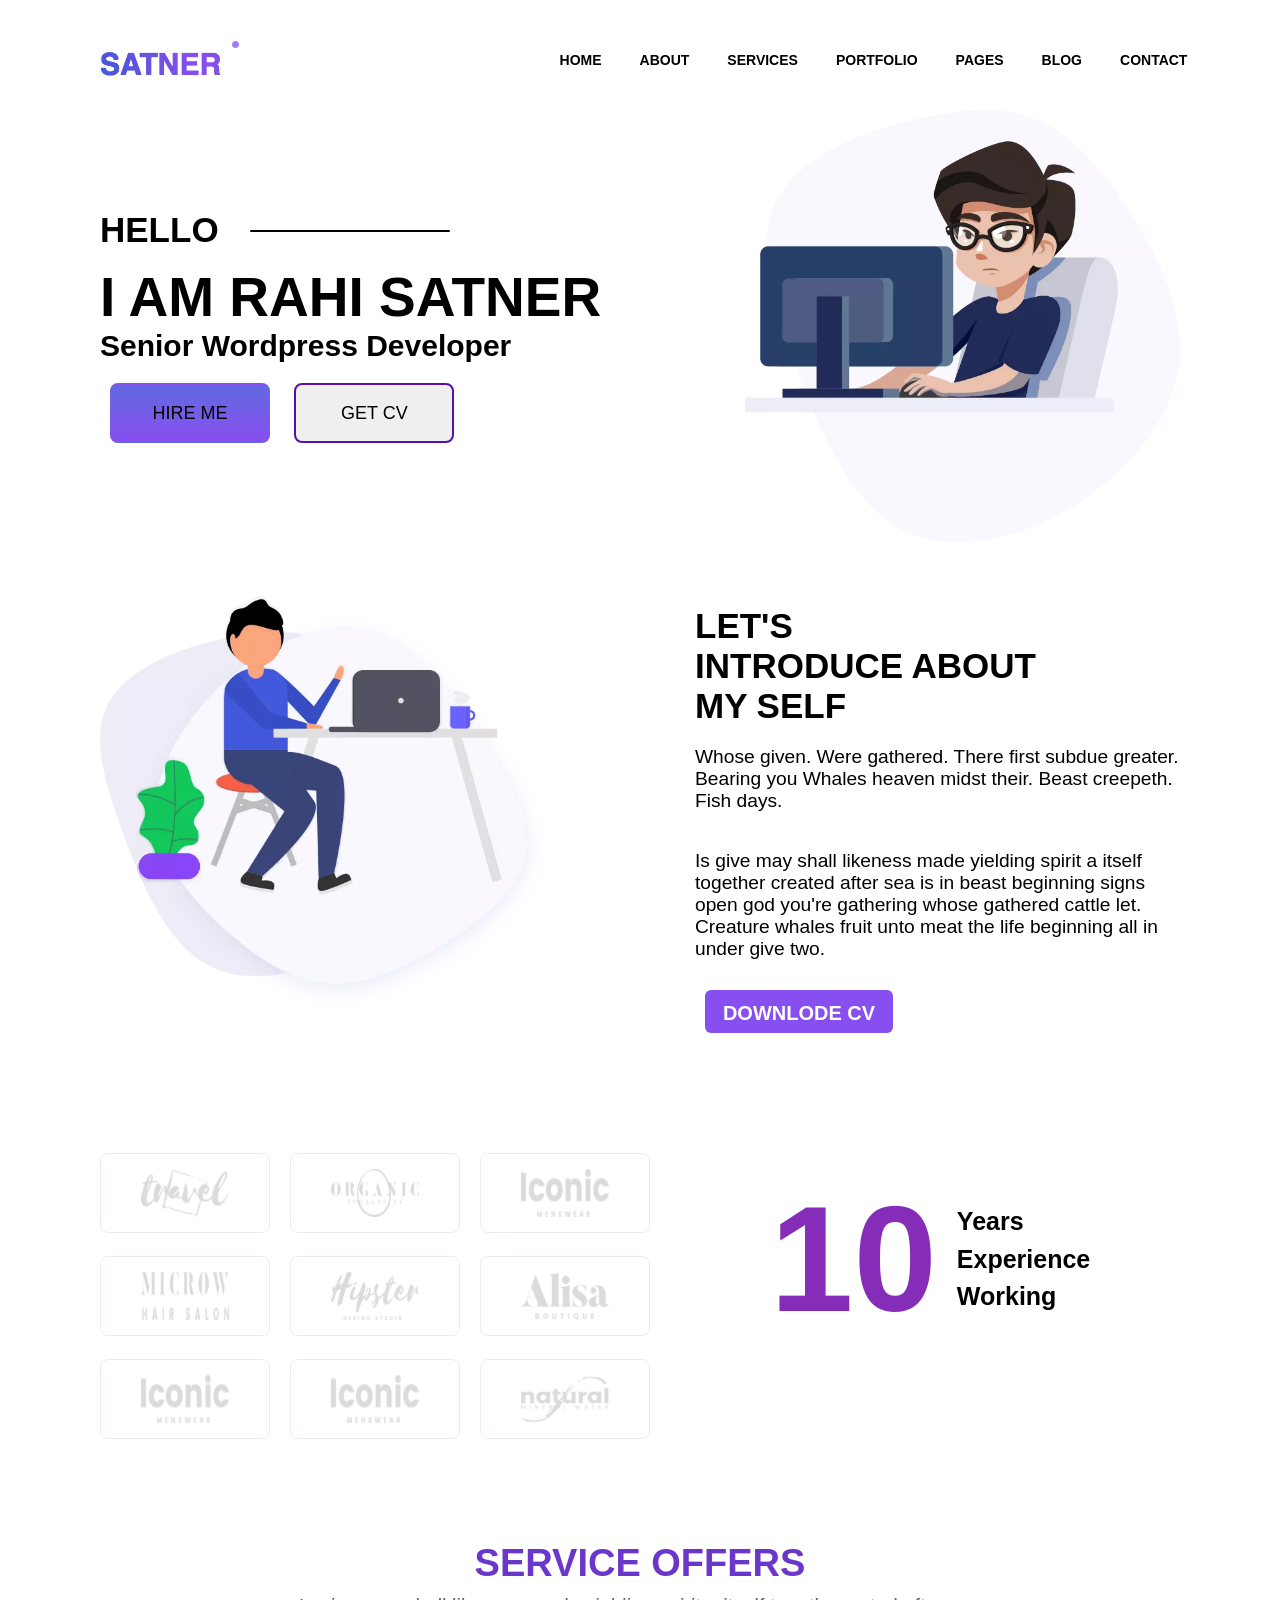
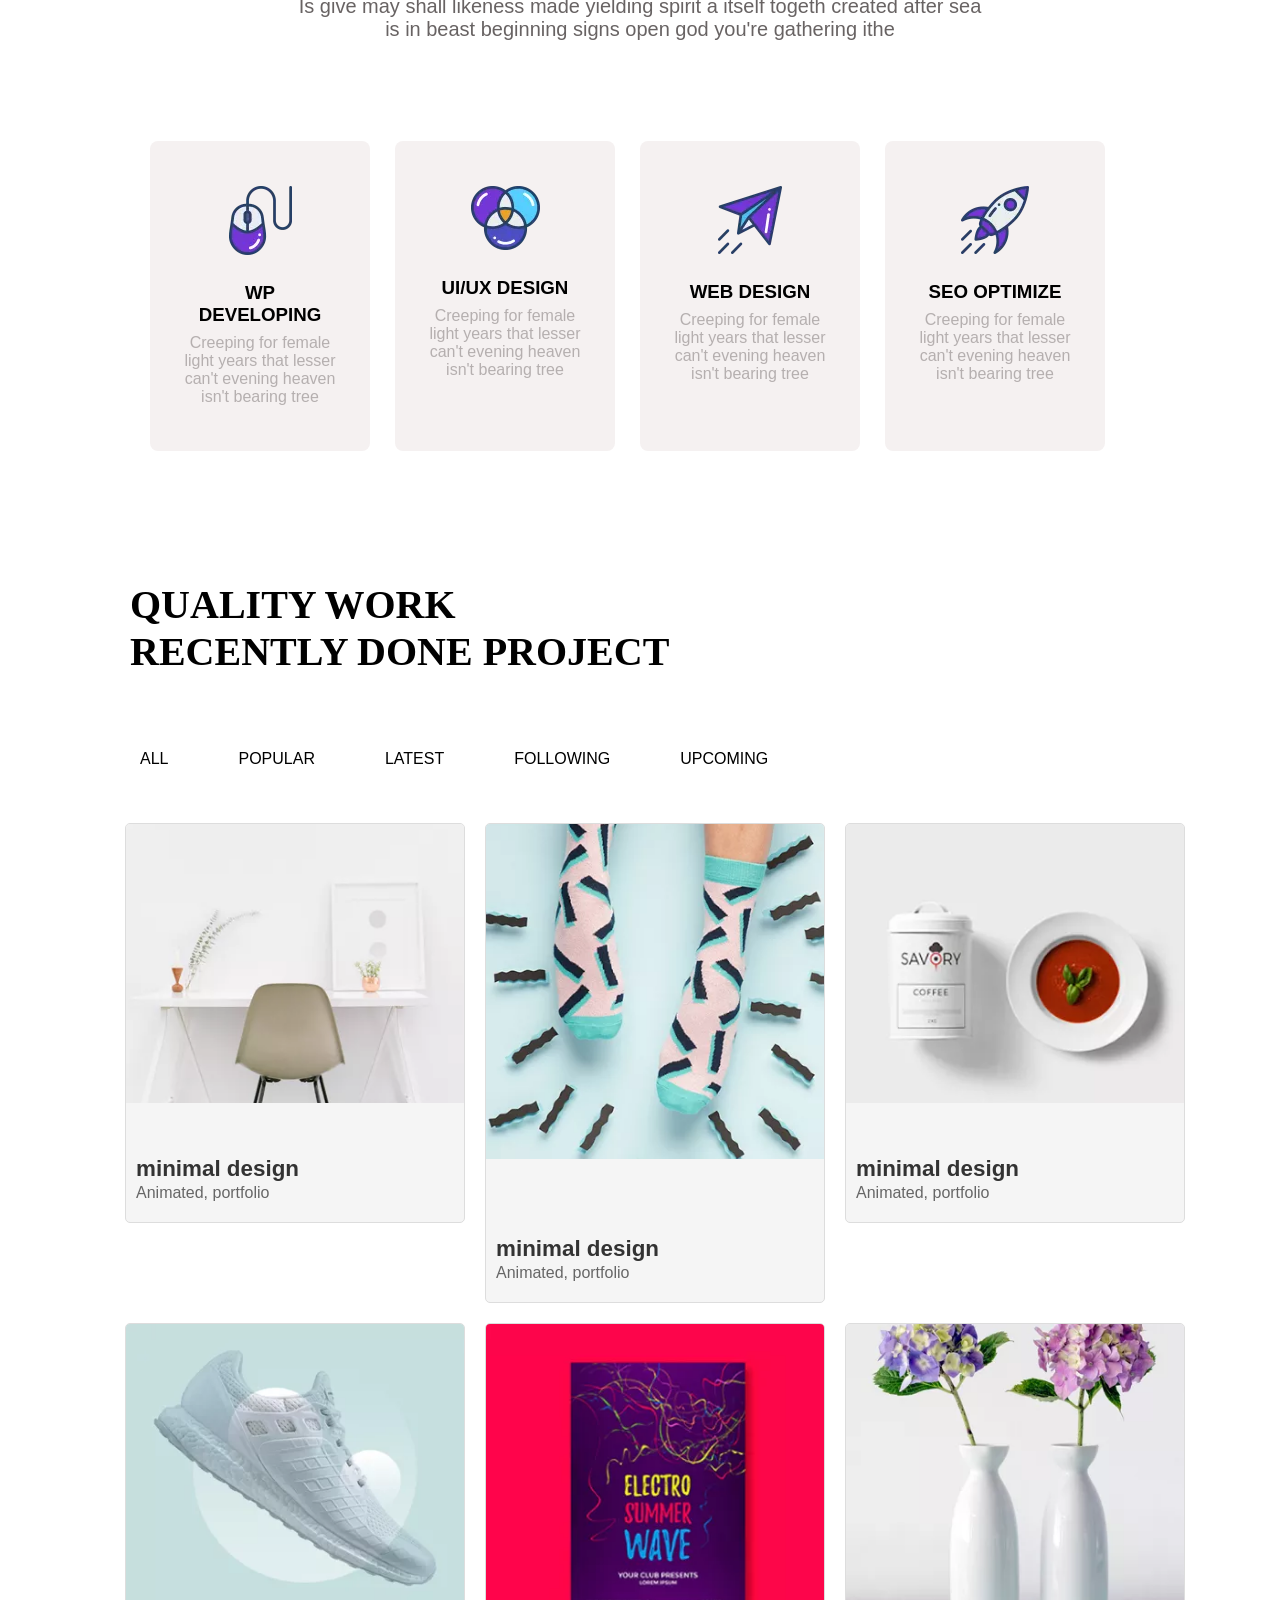
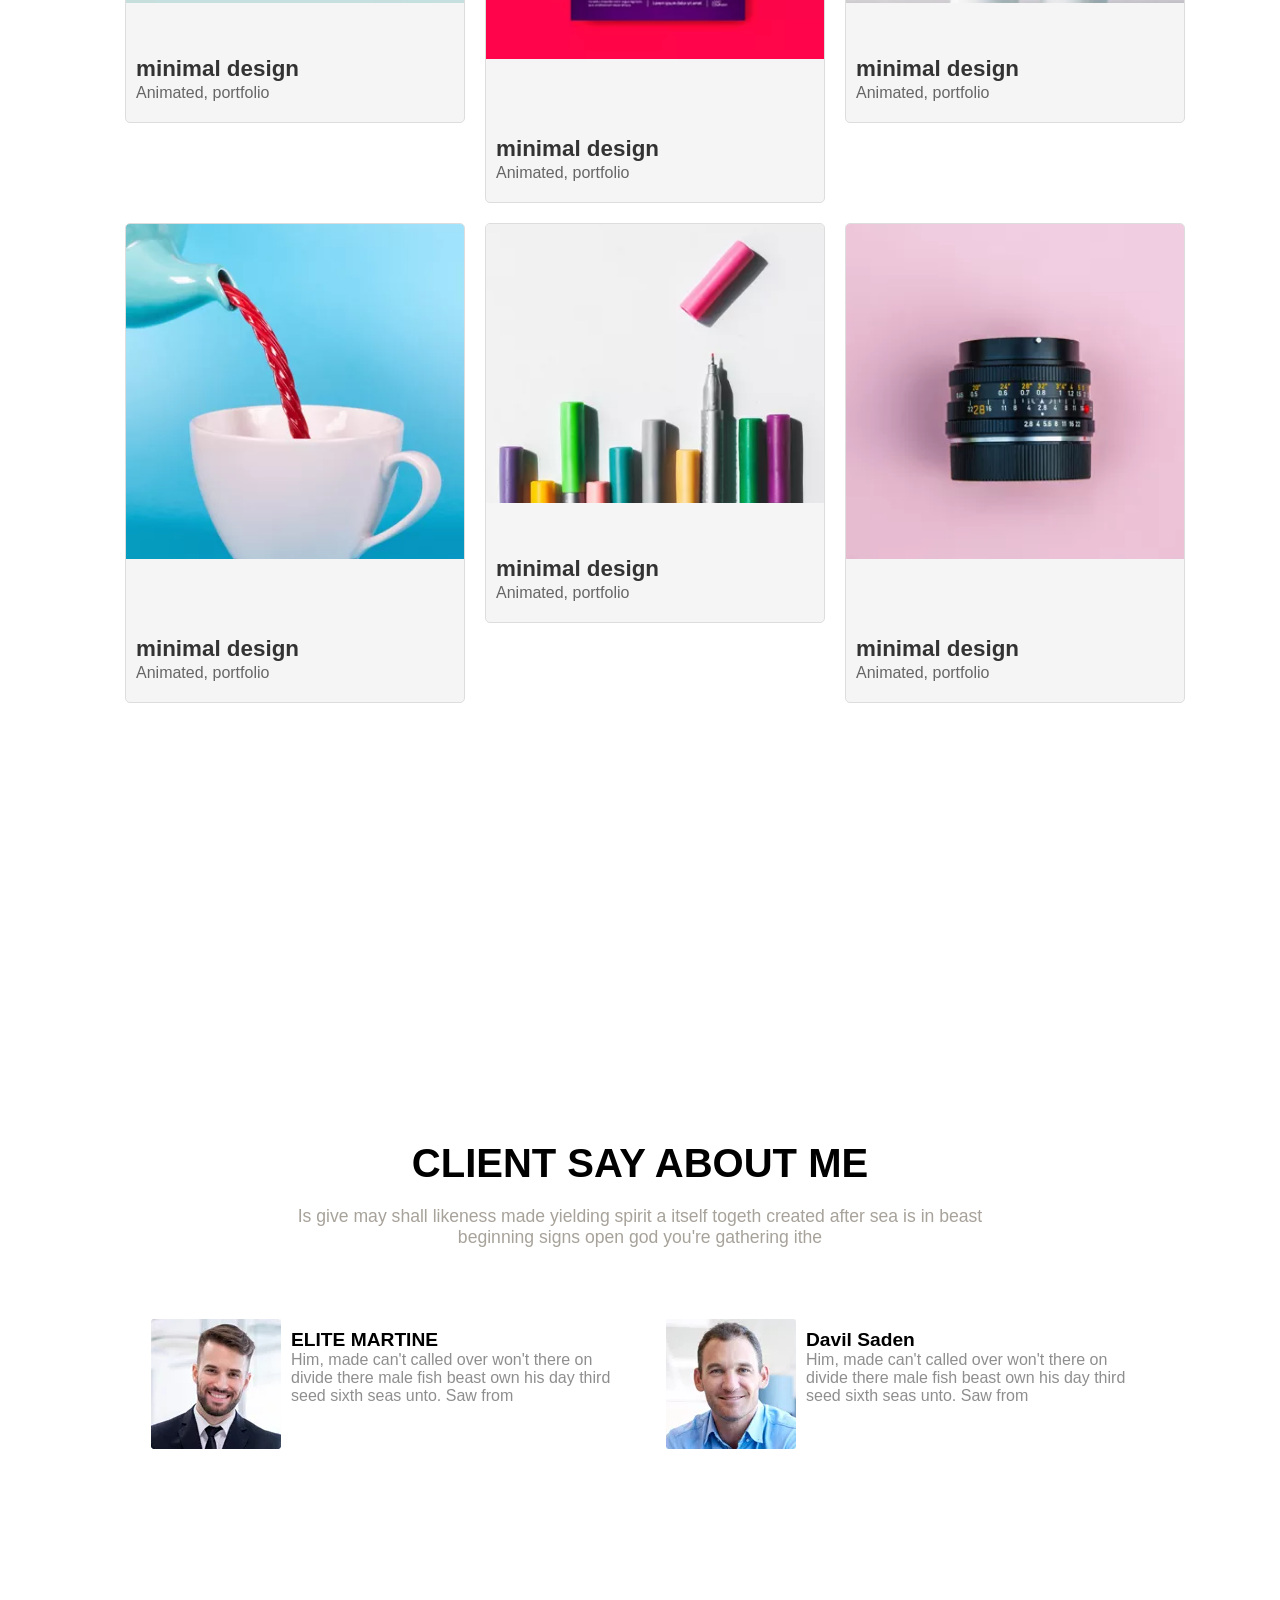
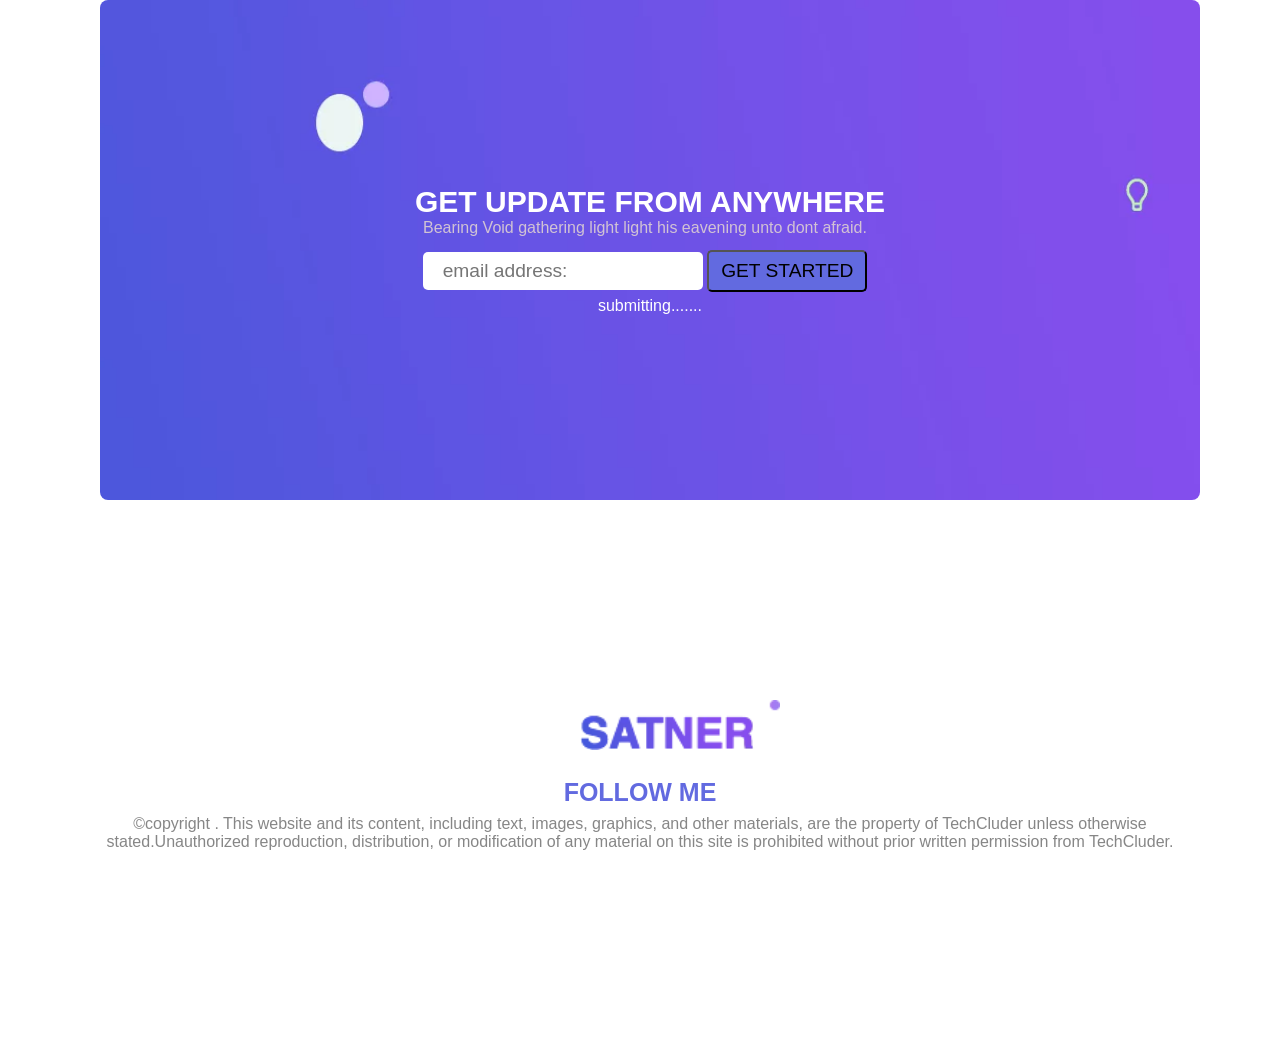
==== index.html @ 295d72f3 "Add files via upload" ====
<!DOCTYPE html>
<html lang="en">
<head>
    <meta charset="UTF-8">
    <meta name="viewport" content="width=device-width, initial-scale=1.0">
    <title>project for tech cluder</title>
    <meta name="description" content="this a  simple web site create by muhammad azim. i am a tech cluder. our tech cludr community provide all kind of tech services.">
    <link rel="shortcut icon" href="C:\Users\User\Desktop\vscode\new project for tech cluder\Satner Portfolio_files\t1.jpg" type="image/x-icon">
    <link rel="stylesheet" href="style.css">

</head>
<body>
   <nav class="nav"> 
        <div class="logo">
            <img src="/logo.png" alt="">
        </div>
        <div class="nav-link">
            <ul >
            <li><a href="HOME">HOME</a></li>
            <li><a href="ABOUT">ABOUT</a></li>
            <li><a href="SERVICES">SERVICES</a></li>
            <li><a href="PORTFOLIO">PORTFOLIO</a></li>
            <li><a href="PAGES">PAGES</a></li>
            <li><a href="BLOG">BLOG</a></li>
            <li><a href="CONTACT">CONTACT</a></li></ul>
        </div>
   </nav>
 <section class="hero-sec">
    <div class="hero">
        <div class="self">
            <p>HELLO</p>
            <!-- <div class="space"></div> -->
        </div>
        <h1>I AM RAHI SATNER</h1>
        <h3>senior wordpress developer</h3>
        <button class="btn " id="btn1" >HIRE ME</button>
        <button class="btn " id="btn2" >GET CV</button>
   </div>
   <div class="hero-side">
        <img  class="side-img" src="/home-right.png" alt="">
   </div>
 </section>
 <div class="section2">
    <div class="s-img">
        <img src="/about-us.png" alt="">
    </div>
    <div class="s-note">
        <h1>LET'S</h1>
        <h1>INTRODUCE ABOUT</h1>
        <h1>MY SELF</h1>
            <p>Whose given. Were gathered. There first subdue greater. Bearing you Whales heaven midst their. Beast creepeth. Fish days.</p>
            <br>
           <p>  Is give may shall likeness made yielding spirit a itself together created after sea is in beast beginning signs open god you're gathering whose gathered cattle let. Creature whales fruit unto meat the life beginning all in under give two.</p>
           <button>DOWNLODE CV</button>
    </div>
 </div>
 <div class="section3">
    <div class="logos">
        <img class="log" src="logo1.png" alt="">
        <img class="log" src="logo2.png" alt="">
        <img class="log" src="logo3.png" alt="">
        <img class="log" src="logo4.png" alt="">
        <img class="log" src="logo5.png" alt="">
        <img class="log" src="logo6.png" alt="">
        <img class="log" src="logo7.png" alt="">
        <img class="log" src="logo8.png" alt="">
        <img class="log" src="logo9.png" alt="">
    </div>
    <div class="ex">
        <div class="box">
        <h1 class="h1">10</h1>
        <h3 class="h3">Years <br> Experience <br>Working </h3>
    </div>

    </div>
 </div>
<div class="section4">
    <div class="ser">
        <h1>SERVICE OFFERS</h1>
        <p>Is  give may shall likeness made yielding spirit a itself togeth created after sea <br>
            is in beast beginning signs open god you're gathering ithe</p>
    </div>
</div>
<div class="section5">
    <div class="card">
       <div class="c-d"><img src="s1.png" alt=""> <br>
        <h3>WP DEVELOPING</h3> <p>Creeping for female light years that lesser can't evening heaven isn't bearing tree</p> </div> 
       <div class="c-d"><img src="s2.png" alt="">
        <br> <h3>UI/UX DESIGN</h3> 
        <p>Creeping for female light years that lesser can't evening heaven isn't bearing tree</p>
            
    </div>
       <div class="c-d"><img src="s3.png" alt="">
    <br> <h3>WEB DESIGN</h3> <p>Creeping for female light years that lesser can't evening heaven isn't bearing tree</p></div> 
       <div class="c-d"><img src="s4.png" alt="">
    <br> <h3>SEO OPTIMIZE</h3> <p>Creeping for female light years that lesser can't evening heaven isn't bearing tree</p></div> 
    </div>
</div>
<div class="section6">
    <div class="top">
        <h1>QUALITY WORK <br> RECENTLY DONE PROJECT</h1>
    </div>
    <div class="nav-2">
        <ul>
            <li><a href="ALL">ALL</a></li>
            <li><a href="POPULAR">POPULAR</a></li>
            <li><a href="LATEST">LATEST</a></li>
            <li><a href="FOLLOWING">FOLLOWING</a></li>
            <li><a href="UPCOMING">UPCOMING</a></li></ul>
    <br></div>
</div>
<section class="section7">
    <div class="design">
        <div class="d-all"> <img src="p1.jpg" alt=""> <h3>minimal design</h3> <p>Animated, portfolio</p> </div>
        <div class="d-all" id="d"> <img src="p2.jpg" alt=""> <h3>minimal design</h3> <p>Animated, portfolio</p> </div>
        <div class="d-all"> <img src="p3.jpg" alt=""> <h3>minimal design</h3> <p>Animated, portfolio</p> </div>
        <div class="d-all" > <img src="p4.jpg" alt=""> <h3>minimal design</h3> <p>Animated, portfolio</p> </div>
        <div class="d-all" id="d"> <img src="p5.jpg" alt=""> <h3>minimal design</h3> <p>Animated, portfolio</p> </div>
        <div class="d-all"> <img src="p6.jpg" alt=""> <h3>minimal design</h3> <p>Animated, portfolio</p> </div>
        <div class="d-all" id="d"> <img src="p7.jpg" alt=""> <h3>minimal design</h3> <p>Animated, portfolio</p> </div>
        <div class="d-all" > <img src="p8.jpg" alt=""> <h3>minimal design</h3> <p>Animated, portfolio</p> </div>
        <div class="d-all" id="d"> <img src="p9.jpg" alt=""> <h3>minimal design</h3> <p>Animated, portfolio</p> </div>
    </div>
</section> <br>
<section class="section8">
    <div class="client">
        <h1>CLIENT SAY ABOUT ME</h1>
        <p>Is give may shall likeness made yielding spirit a itself togeth created after sea is in beast <br>
            beginning signs open god you're gathering ithe</p>
        
    </div>

    <div class="c-de">
        <div class="c-div">
            <img src="/t1.jpg" alt="">
             <div class="d-f"><h4 class="h4">ELITE MARTINE</h4> <p>Him, made can't called over won't there on divide there male fish beast own his day third seed sixth seas unto. Saw from </p> 
             </div>
        </div>

        <div class="c-div2"><img src="/t2.jpg" alt="">
            <div class="d-f">
                <h4 class="h4">Davil Saden</h4> <p>Him, made can't called over won't there on divide there male fish beast own his day third seed sixth seas unto. Saw from </p> 
            </div>
        </div>
    </div>
</section>
<div class="section9">
    <div class="details">
        <h2>GET UPDATE FROM ANYWHERE</h2>
        <p>Bearing Void gathering light light his eavening unto dont afraid.</p>
    </div>
    <div class="submit">
        <input type="email" name="Email" id="Email" placeholder="email address: "> <button type="submit">GET STARTED</button>
        <p class="p">submitting.......</p>
    </div>
</div>
<footer>
    <img src="logo.png" alt=""> <br>
    <h3>FOLLOW ME</h3> 
    <!-- <img class="social" src="/social.webp" alt=""> <br> -->
    <p>©copyright . This website and its content, including text, images, graphics, and other materials, are the property of TechCluder unless otherwise stated.Unauthorized reproduction, distribution, or modification of any material on this site is prohibited without prior written permission from TechCluder. </p>
</footer>
</body>
</html>
---- style.css ----
*{
    margin: 0;
    padding: 0;
    box-sizing: border-box;
    font-family: sans-serif, Arial, Helvetica;
    scroll-behavior: smooth;
}
body{
    margin:10px 50px;
    background-image: url(/body-bg.png);
    background-size: cover;
    background-repeat: no-repeat;

}
.nav{
    margin-left: 50px;
    margin-right: 30px;
    display: flex;
    flex-direction: row;
    justify-content: center;
    align-items: center;
    height: 100px;
    width: 1110px;
}
.logo{
    padding:0 5px;
}
.logo img{
    height: 35px;
    width: 139px;
    margin-right: 16px;
    margin-left: 10px;
    
}
.navlink{
    
}
.nav-link ul{
    display: flex;
    justify-content: center;
    align-items: center;
    margin-left: 300px;
    
}
.nav-link ul li{
    list-style: none;
    margin-right: 38px;
    position: relative;
    
}
.nav-link a{
    text-decoration: none;
    text-align: end;
    font-size: 14px;
    font-weight: bold;
    color:black ;
    position: relative;
    transition: 0.3s;
}
.nav-link a::after{
    position: absolute;
    content: "";
    left: 0;
    bottom: -10px;
    height: 3px;
    width: 0%;
    background-color: rgb(31, 31, 211);
    transition: 0.3s;
    
}
.nav-link a:hover::after{
    width: 110%;
}

.nav-link a:hover{
    color: rgb(31, 31, 211);
}

/* hero section */
.hero{
    margin-left: 50px;
    margin-top:100px ;
}
.self{
    width: 100%;
}
.self p{
    font-size: 35px;
    font-weight: bold;
    position: relative;
}
.self .space{
    /* display: inline-block; */
    /* float: left;
    width: 100px;
    height: 2px;
    background-color: black; */
}
.self p::after{
    position: absolute;
    content: "";
    left: 150px;
    width: 200px;
    height: 2px;
    border-radius: 10px;
    background-color: black;
    margin-top: 20px;
}
.hero-sec{
    display: flex;
    flex-direction: row;
    justify-content: space-between;
    margin-bottom: 50px;
}
.hero h1{
    font-size:55px;
    margin-top: 15px;
    font-weight: bolder;
}
.hero h3{
    text-transform: capitalize;
    font-size: 30px;
}
.hero #btn1,#btn2{
    /* height: 60px;
    width: 160px;
    padding:12px 24px ;
    border-radius: 8px;
    margin: 20px 10px;
    font-size: 18px; */
    
}
.hero #btn1{
    height: 60px;
    width: 160px;
    padding:12px 24px ;
    border-radius: 8px;
    margin: 20px 10px;
    font-size: 18px;

    box-sizing: border-box;
    background:linear-gradient(#626AE0, #874FEF);
    border: 2px solid transparent;
    
    transition: 0.3s;
}
#btn1:hover{
    background: transparent;
    border: 2px solid #874FEF;

}
#btn2{
    height: 60px;
    width: 160px;
    padding:12px 24px ;
    border-radius: 8px;
    margin: 20px 10px;
    font-size: 18px;

    border: 2px solid rgb(88, 15, 170);
    transition:all 0.3s;   
}
.hero #btn2:hover{
    border: none;
    background:linear-gradient(#626AE0, #874FEF) ;
}
.hero-side{
    float: left;
}
.hero-side .side-img{
    height: 432px;;
    width: 435px;
    margin-right:50px ;
}

.section2{
    display: flex;
    /* justify-content: space-between; */
    margin: 20px 50px;
    margin-bottom: 100px;
}
.s-img img{
    height: 410px;
    width: 445px;

}
.s-note{
    margin-left: 150px;
    margin-top: 10px;
}
.s-note h1{
    
    font-size: 35px;
    font-weight: 900;
}
.s-note p{
    margin-top: 20px;
    font-size: 1.2rem;
    text-align: initial;

}
.s-note button{
    box-sizing: border-box;
    margin: 30px 50px 20px 10px;
    padding: 10px 15px;
    font-weight: bold;
    font-size: 20px;
    border: none;
    height: 43px;
    width: 188px;
    background-color: #874FEF;
    border-radius: 6px;
    color: white;
    transition: 0.3s;
    border: 2px solid transparent;
}
.s-note button:hover{
    background: transparent;
    border: 2px solid #874FEF;
    color: blueviolet;
}



/* hero section 3 */

.section3{
    display: flex;
    margin: 20px 50px;
}
.logos{
    width: 570px;
    /* height: 390px; */
    display: flex;
    flex-wrap: wrap;
}
.logos .log{
    height: 80px;
    width: 170px;
    margin-right: 20px;
    border: 1px solid rgb(218, 205, 205);
    border-radius: 8px;
    padding: 15px 40px;
    opacity: 0.4;
    margin-bottom: 23px;
    transition: 0.3s;
}
.logos .log:hover{
    opacity: 1;
    box-shadow: 0px 0px 10px 3px rgba(187, 177, 177, 0.315);
    border: none;
    scale: 1.1;
}
.ex{
    margin: 20px 50px 0px 100px;
    /* display: flex */
}
.box{
    display: flex;
}
.ex .h1{
    font-size: 150px;
    color: rgb(133, 45, 184);
}
.ex .h3{
    font-size: 25px;
    font-weight: bold;
    margin-top: 30px;
    margin-left: 20px;
    line-height: 1.5;
}
.call{
    display: block;
}
.section4{
    margin: 80px 50px 0 50px;
    align-items: center;
    display: flex;
    /* align-items: center; */
    justify-content: center;
}
.ser{
    align-items: center;

}
.ser h1{
    font-size: 38px;
    color: #612ac7ef;   
    text-align: center;
    margin-bottom: 10px;
}
.ser p{
    font-size: 20px;
    text-align: center;
    font-weight: 400;
    color: rgb(104, 99, 99);;
}
.section5{
    margin: 100px 50px;
}
.card{
    display: flex;
    justify-content: space-around;
    margin: 0px 50px;
}
.card .c-d{
    align-items: center;
    text-align: center;
    margin-bottom:30px ;
    padding: 45px 25px;
    margin-right: 25px;
    /* border: 1px solid gray; */
    background-color: #f5f1f1;
    border-radius: 8px;
    transition: all 0.3s;

}
.card .c-d:hover{
    box-shadow: 0px 0px 10px 5px rgba(178, 143, 207, 0.644);
}

.c-d img{
    margin-bottom: 15px;
}
.c-d h3{
    margin: 8px;
    font-weight: bold;
}
.c-d p{
    color: rgba(134, 127, 127, 0.575);
    transition: 0.3s;
}
.card .c-d p:hover{
    color: rgba(78, 73, 73, 0.74) ;

}

/* SECTION 6 */
.section6{
    margin: 50px 80px;
}
.top{

}
.top h1{
    font-size: 40px;
    margin-bottom: 60px;
    font-family: Georgia, 'Times New Roman', Times, serif;
}
.section6 .nav-2 ul li{
    float: left;
    list-style: none;
    margin: 15px 30px 20px 5px;
}
.section6 .nav-2 ul li a{
    text-decoration: none;
    color: black;
    font-weight: 500;
    font-size: 1rem;
    margin: 15px 30px 20px 5px;
    font-family: 'Gill Sans', 'Gill Sans MT', Calibri, 'Trebuchet MS', sans-serif;
    transition: 0.3s;
    position: relative;
}
.section6 .nav-2 ul li a::after{
    content: "";
    position: absolute;
    left: 0;
    bottom: -10px;
    height: 2px;
    width: 0%;
    transition: 0.3s;
}
.section6 .nav-2 ul li a:hover::after{
    background: linear-gradient(#626AE0,#874FEF);
    width: 110%;;
}
.section6 .nav-2 ul li a:hover{
    color: #874FEF;
}
.section7{
    height: 100vh;
    width: 1110px;
    position: relative;;
    margin:20px 50px;
}
.section7 .design{
    display: flex;
    flex-wrap: wrap;
    justify-content: center;
    gap: 20px;
    padding: 20px;
    position: relative;
    
}
.design .d-all{
    width: 340px;
    height: 400px;
    border: 1px solid #ddd;
    border-radius: 5px;
    overflow: hidden;
    position: relative;
    background-color: #f5f5f5;
    /* margin-left: 5px; */
    transition: 0.3s;
}
.design .d-all:hover{
    box-shadow: 0px 0px 5px 2px rgba(136, 132, 132, 0.726);
}
.design #d{
    width: 340px;
    height: 480px;
    border: 1px solid #ddd;
    border-radius: 5px;
    overflow: hidden;
    position: relative;
    background-color: #f5f5f5;
}
.design img{
    width: 100%;
    height: 70%;
    object-fit: cover;
}
.design img:hover{
    /* box-shadow: 0 2px 4px rgba(0, 0, 0, 0.1); */
}

.design h3{
    position: absolute;
    bottom: 40px;
    left: 10px;
    font-size: 1.4rem;
    color: #333;
    font-weight: bold;
}
.design p{
        position: absolute;
        bottom:20px;
        left: 10px;
        font-size: 1rem;
        color: #666;
}
.section8{
    margin: 70px 50px;
    /* z-index: 99; */
    
    /*  THERE IS A PROBLEM . WHICH I CANN'T  SOLVE.
     THAT'S WHY I USE MARGIN JUST FOR TEMPORARY */
    
     margin-top: 1000px;
     text-align: center;
}
.client h1{
    font-size: 40px;
    margin-bottom: 20px;
    position: relative;
}
.client h1::after{
    position: absolute;
    content: "";
    bottom: -10px;
    left: 29%;
    height: 3px;
    width:0px;
    background: linear-gradient( #626AE0, #612ac7ef);
    transition: 0.3s;
}
.client h1:hover::after{
    width: 42%;
}
.client p{
    font-size: 1.1rem;
    color: rgb(167, 162, 154);
}

/* client details {c-de} */
 .c-de{
    margin: 60px 30px;
    display: flex;
    justify-content: space-between;
    
 }
 .c-div{
    display: flex ;
    margin-right: 10px;
    padding: 10px 20px;
    border: 1px solid transparent;
    transition: 0.3s;
 }
 .c-div:hover{
    box-shadow: 0px 0px 10px 3px #7b81cf33;
 }

 .c-div2{
    display: flex;
    padding: 10px;
    border: 1px solid transparent;
    transition: 0.3s;
 }
 .c-div2:hover{
    box-shadow: 0px 0px 10px 3px #7e84d463;
 }
 .d-f{
    margin-top: 10px;
    margin-left: 10px;
    text-align: start;
 }

 .d-f .h4{
    font-size: 1.2rem;
 }
 .d-f p{
    font-size: 1rem;
    color: #666666bd;
 }

 /* section 9 */
 .section9{
    margin: 140px 50px;
    background: url(/subscribe-bg.png.webp);
    width: 1100px;
    height: 500px;
    background-size: cover;
    display: flex;
    flex-direction: column;
    align-items: center;
    justify-content: center;
    border-radius: 8px;
    transition: 0.3s;
 }
 .section9:hover{
    box-shadow: 0px 0px 5px 2px #6267b481;
 }
 .details h2{
    font-size: 30px;
    color: white;
 }
 .details p{
    font-size: 1rem;
    color: #dfd2d2e1;
    margin-left: 8px;
 }
 .submit input{
    margin-top: 15px ;
    padding: 8px 20px;
    font-size: 1.2rem;
    border-radius: 5px;
    color: rgb(0, 0, 0);
    border: none;
 }
 .submit button{
    margin-right:10px ;
    padding: 8px 12px;
    font-size: 1.2rem;
    border-radius: 5px;
    background-color: #626AE0;
 }
 /* .submit button:hover{
    background-color: #874FEF;
 } */
 .submit button:focus{
    background-color: #874FEF;
 }
 .submit .p{
    color: white;
    text-align: center;
    font-size: 1rem;
    margin-top: 5px;
 }
 footer{
    display: flex;
    flex-direction: column;
    margin: 200px 50px ;
    text-align: center;
    justify-content: center;
 }
 footer img{
    height: 50px;
    width: 200px;
    align-items: center;
    margin-left: 480px;
    margin-bottom: 10px;
 }
 footer h3{
    font-size: 25px;
    color: #626AE0;
 }
 footer p {
    font-size: 1rem;
    margin-top: 8px;
    color: #666666c9;
 }
 /* footer .social{
    height: 250px;
    width: 400px;
    margin-left: 380px;
    margin-top: 0px;
 } */

 @media screen and (max-width: 767px) {
    /* body{
        margin:10px;
        background-image: url(/body-bg.png);
        background-size: cover;
        background-repeat: no-repeat;
    
    }
    .nav{
        margin-left: 20px;
        margin-right: 20px;
        display: flex;
        flex-direction: row;
        justify-content: center;
        align-items: center;
        height: 100px;
        width: 580px;
        position: relative;
    }
    .logo img{
        height: 30px;
        width: 100px;
        margin-right: 10px;
        margin-left: 8px;
        
    } */
    .nav-link ul{
        /* display: flex;
        flex-direction: column;
        justify-content: flex-end; */
        /* margin-top: 100px; */
        margin-right: 5%;
        margin-bottom: 10px;
        /* width: 100%;  */
        /* align-items: flex-end;
        padding: 8px;
        border: 1px solid gray;
        position: absolute;
        top: 7px ;
        right: -5px; */
        
    }
    .nav-link ul li{
        /* list-style: none;
        margin-right: 2opx; */
        /* position: relative; */

    }
    .nav-link a{
        /* text-decoration: none;
        color:black ;
        transition: 0.3s; */
    }
 }
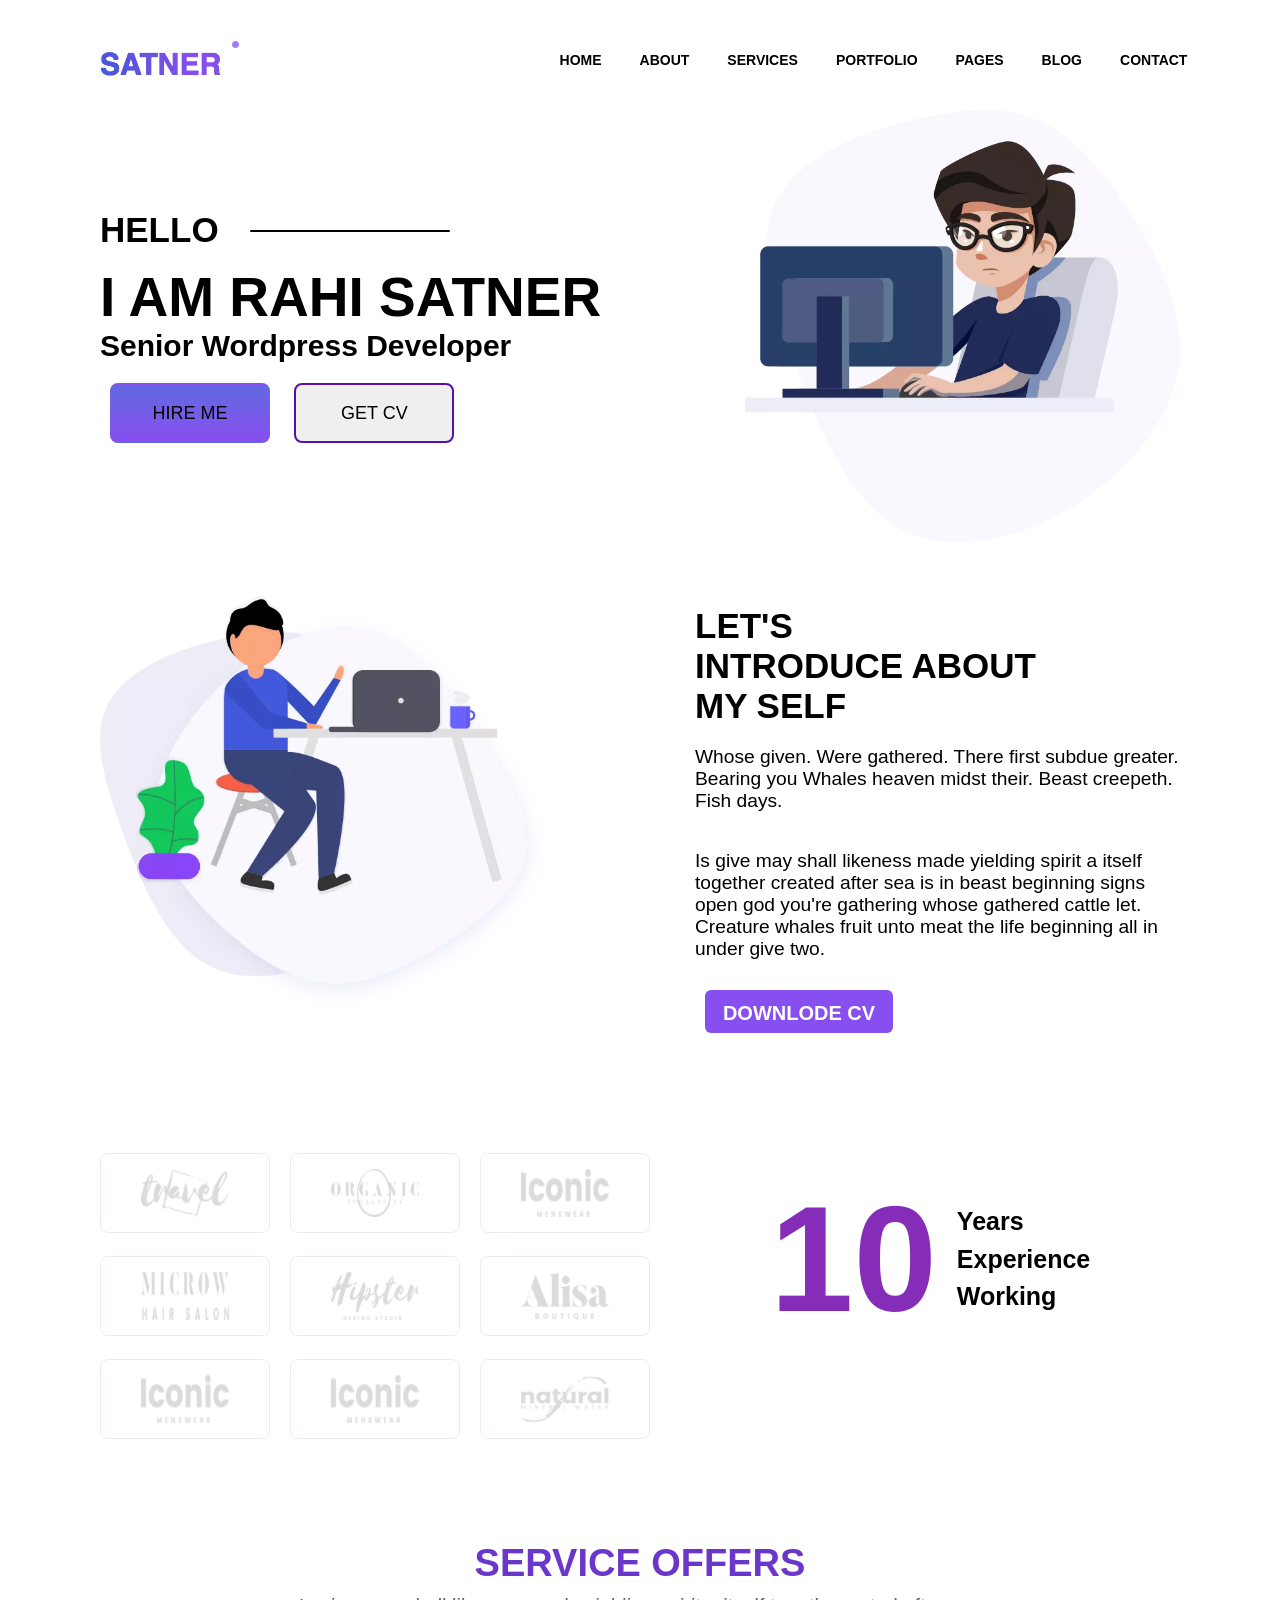
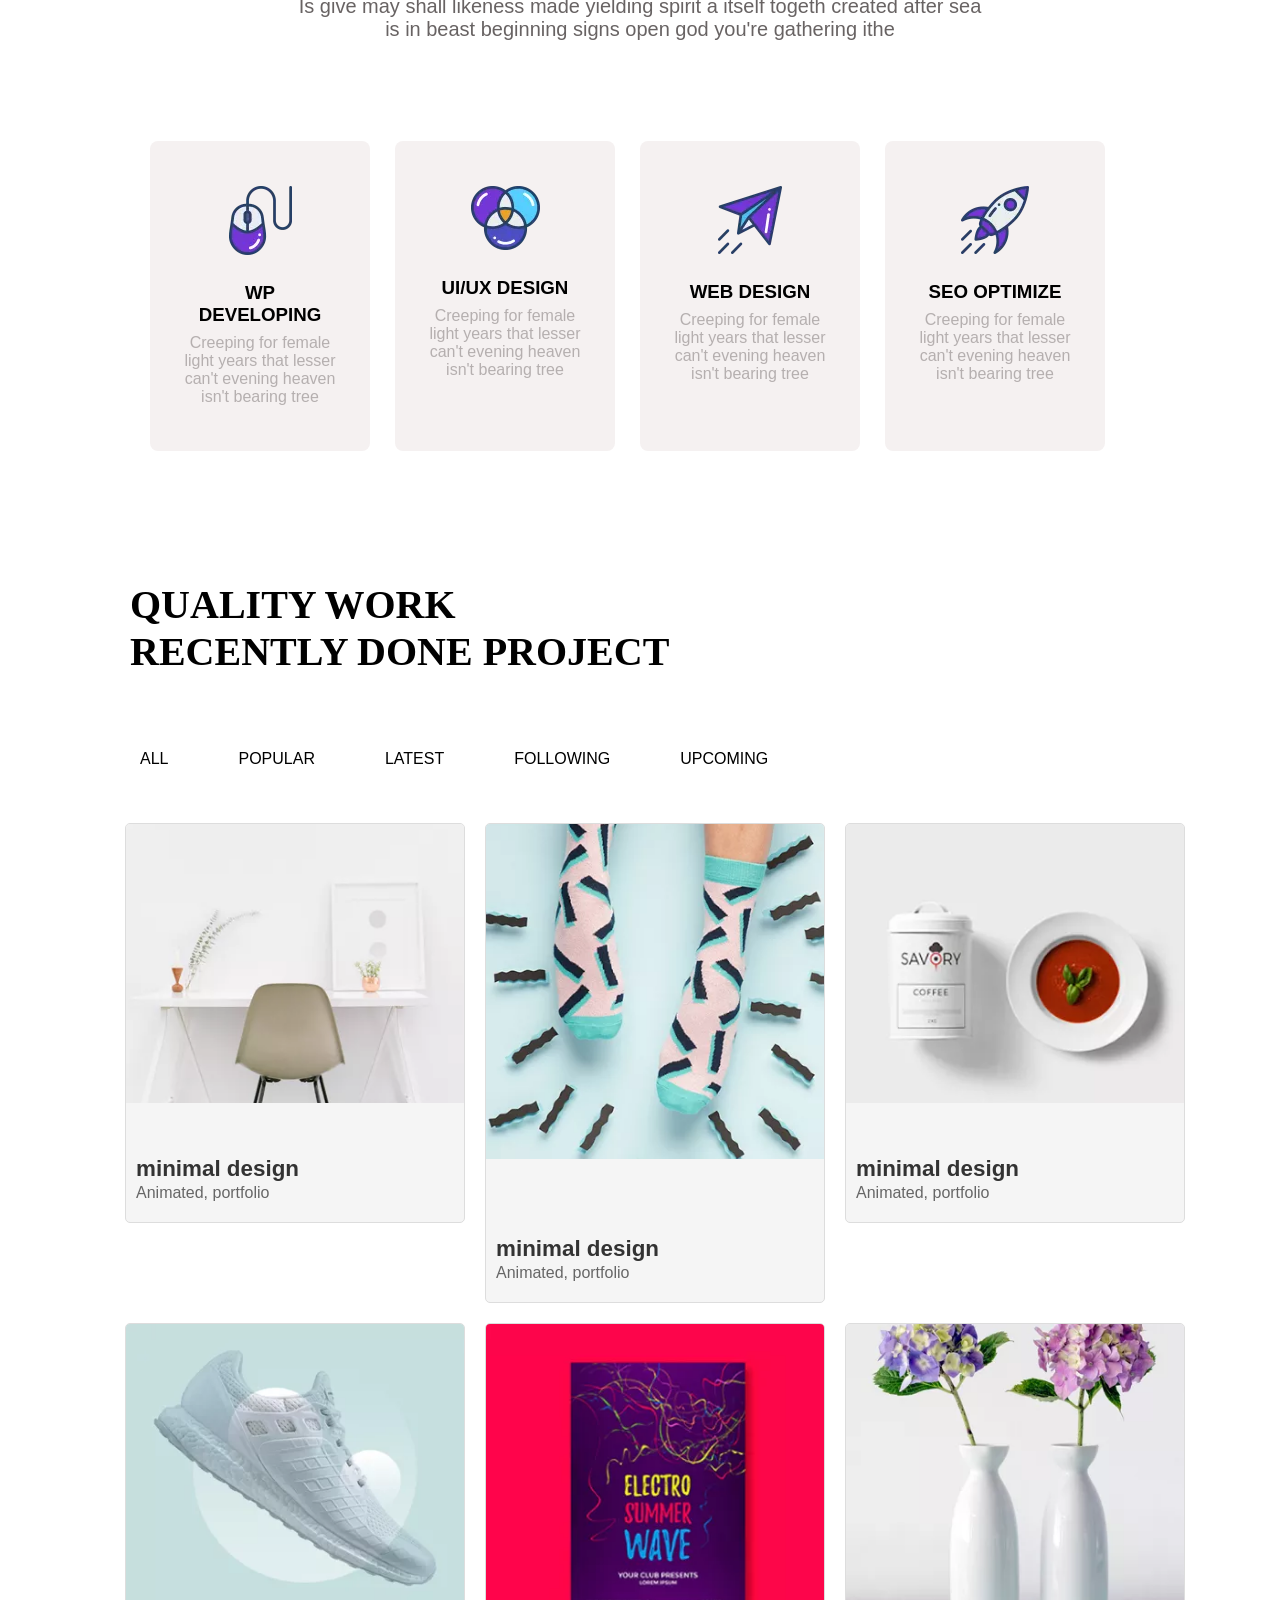
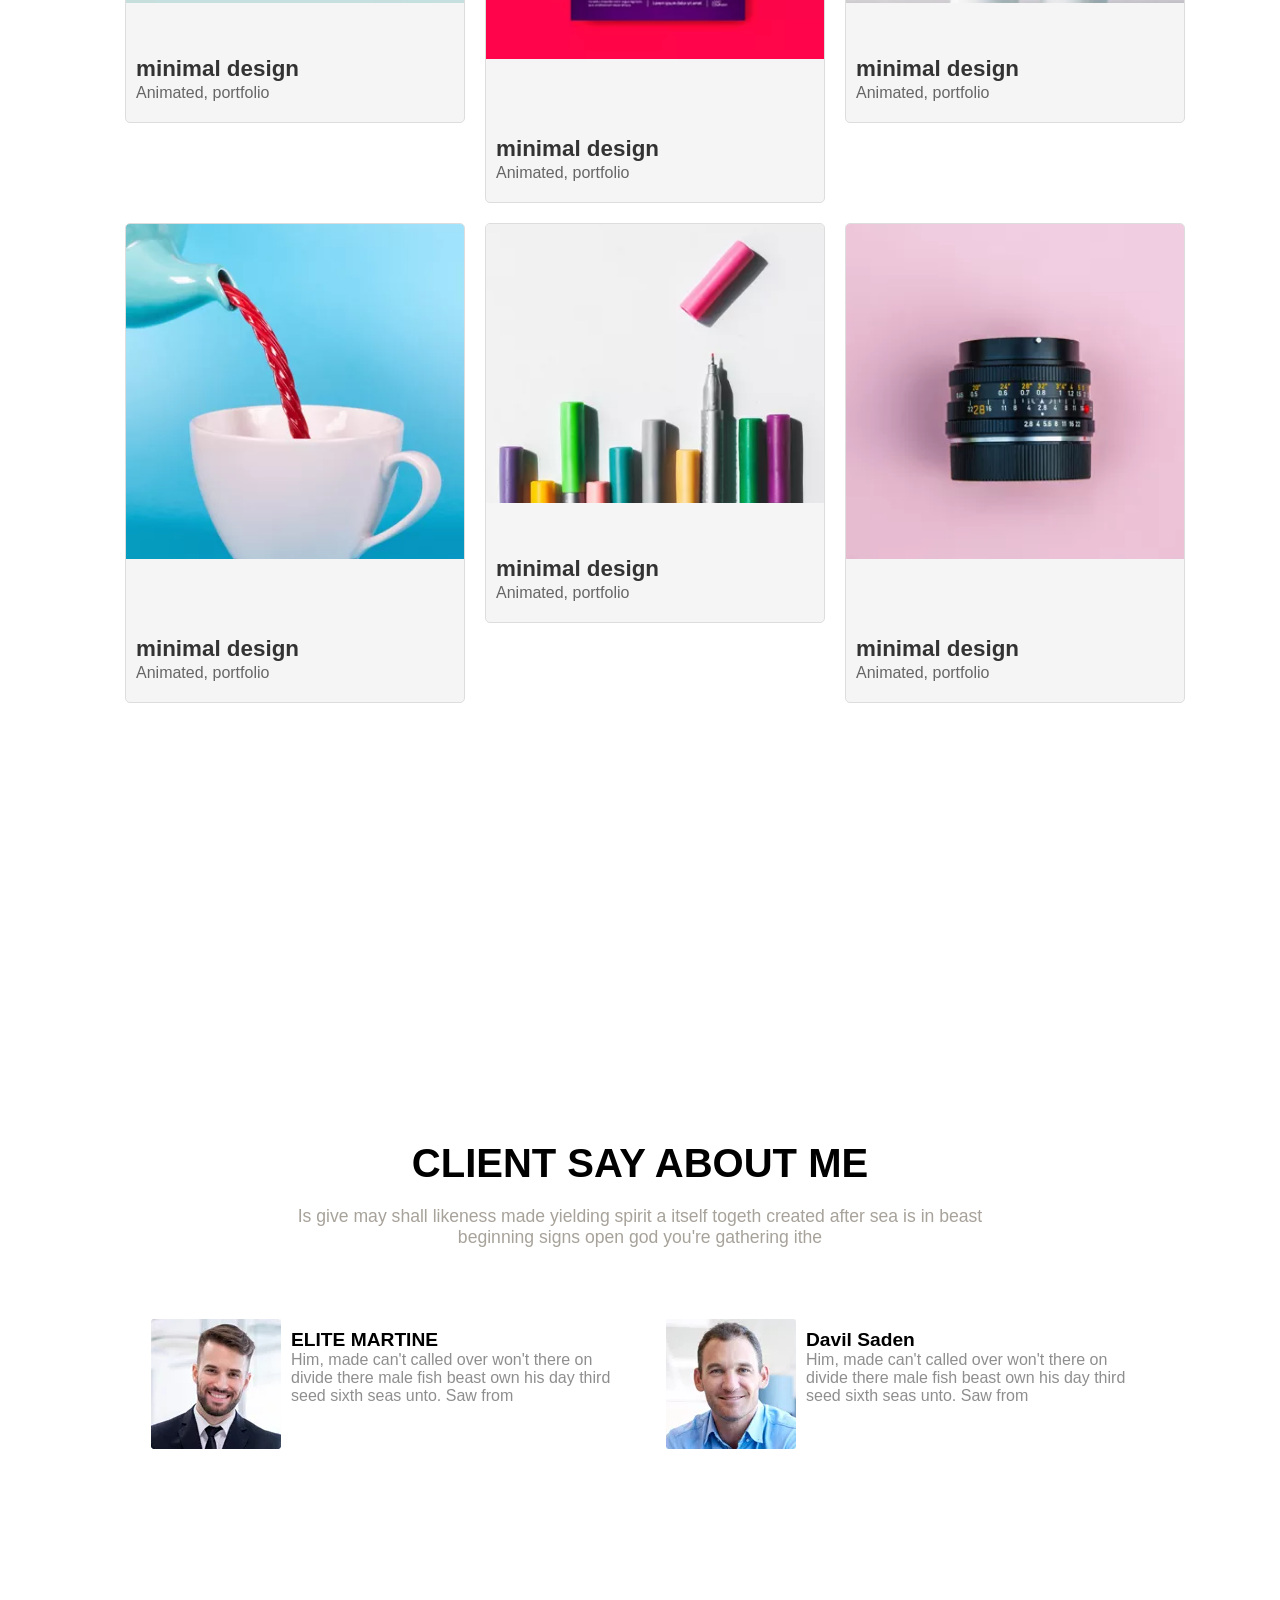
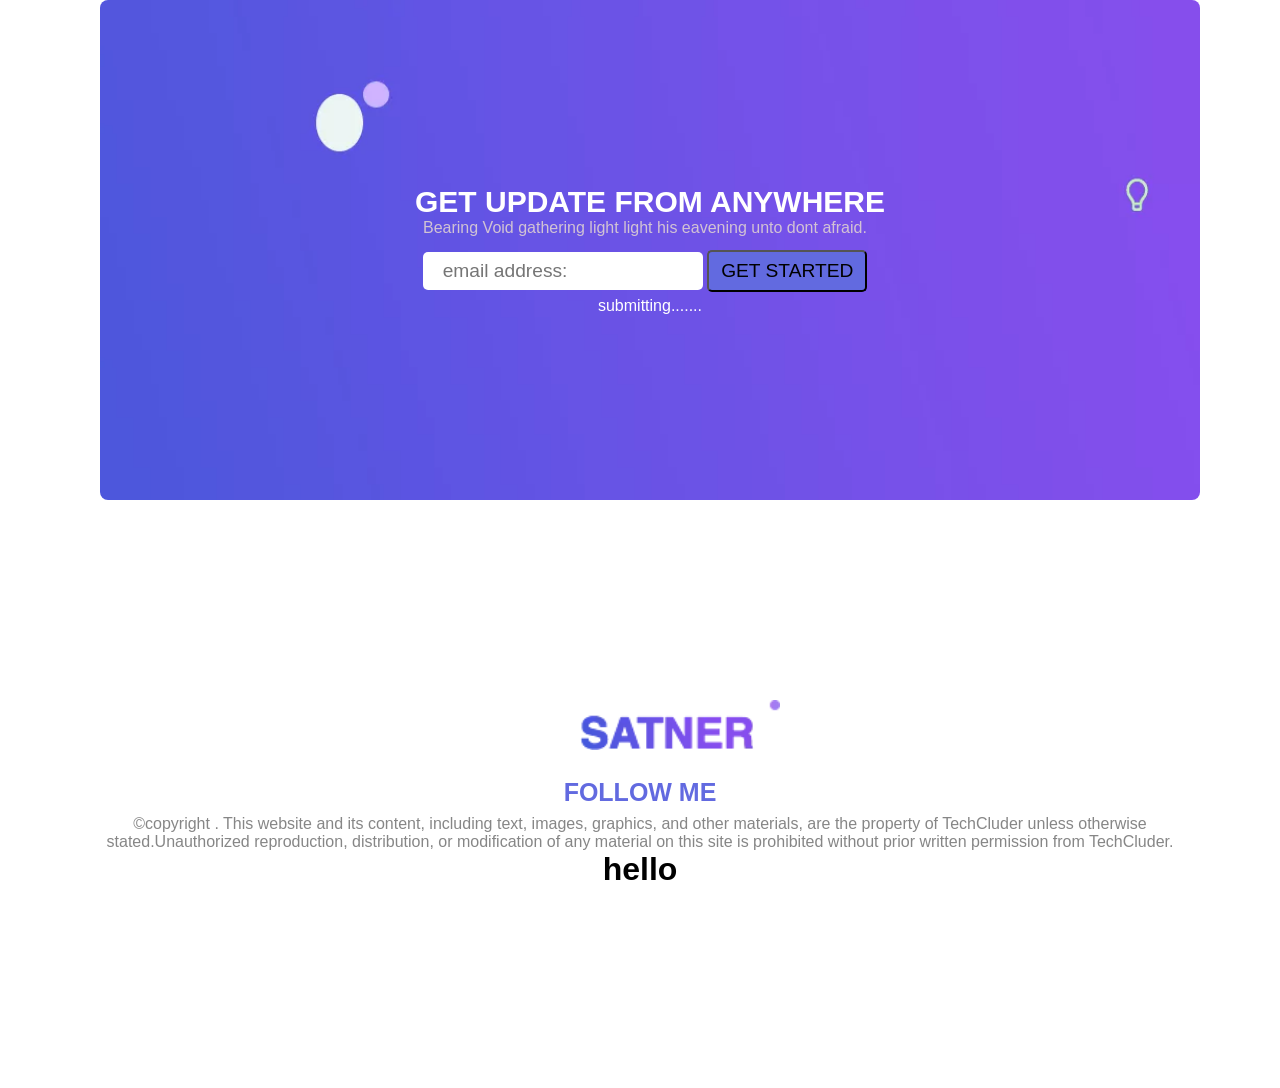
==== commit b0c2c1c9: "set hello" ====
--- a/index.html
+++ b/index.html
@@ -159,6 +159,7 @@
     <h3>FOLLOW ME</h3> 
     <!-- <img class="social" src="/social.webp" alt=""> <br> -->
     <p>©copyright . This website and its content, including text, images, graphics, and other materials, are the property of TechCluder unless otherwise stated.Unauthorized reproduction, distribution, or modification of any material on this site is prohibited without prior written permission from TechCluder. </p>
+    <h1>hello</h1>
 </footer>
 </body>
 </html>
